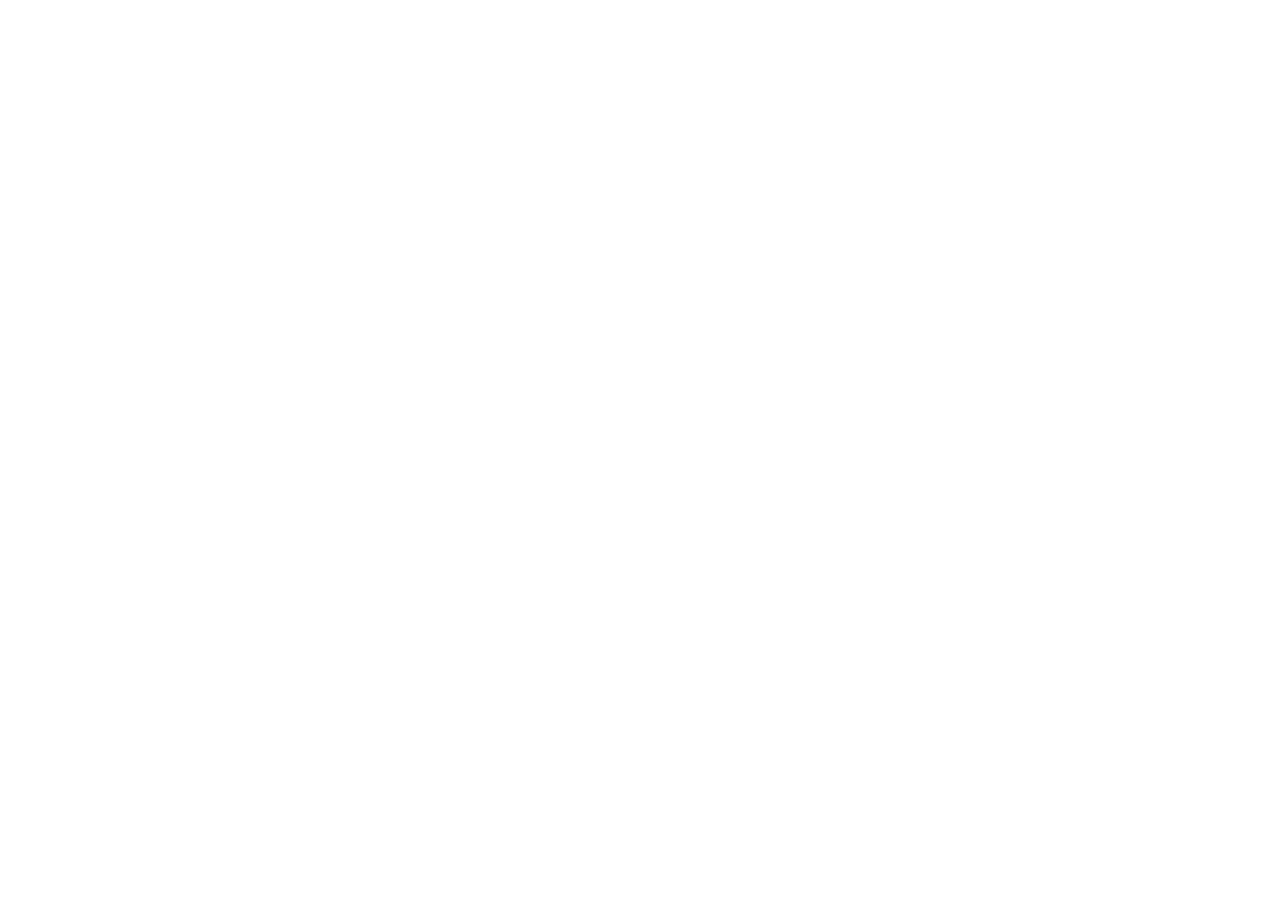
==== contact.html @ cbfb0b09 "initial site files" ====
<!DOCTYPE html>
<html lang="en">
<head>
	<meta charset="UTF-8">
	<title>Document</title>
	<link rel="stylesheet" href="assets/css/reset.css">
	<link rel="stylesheet" href="assets/css/styles.css.css">
</head>
<body>
	
</body>
</html>
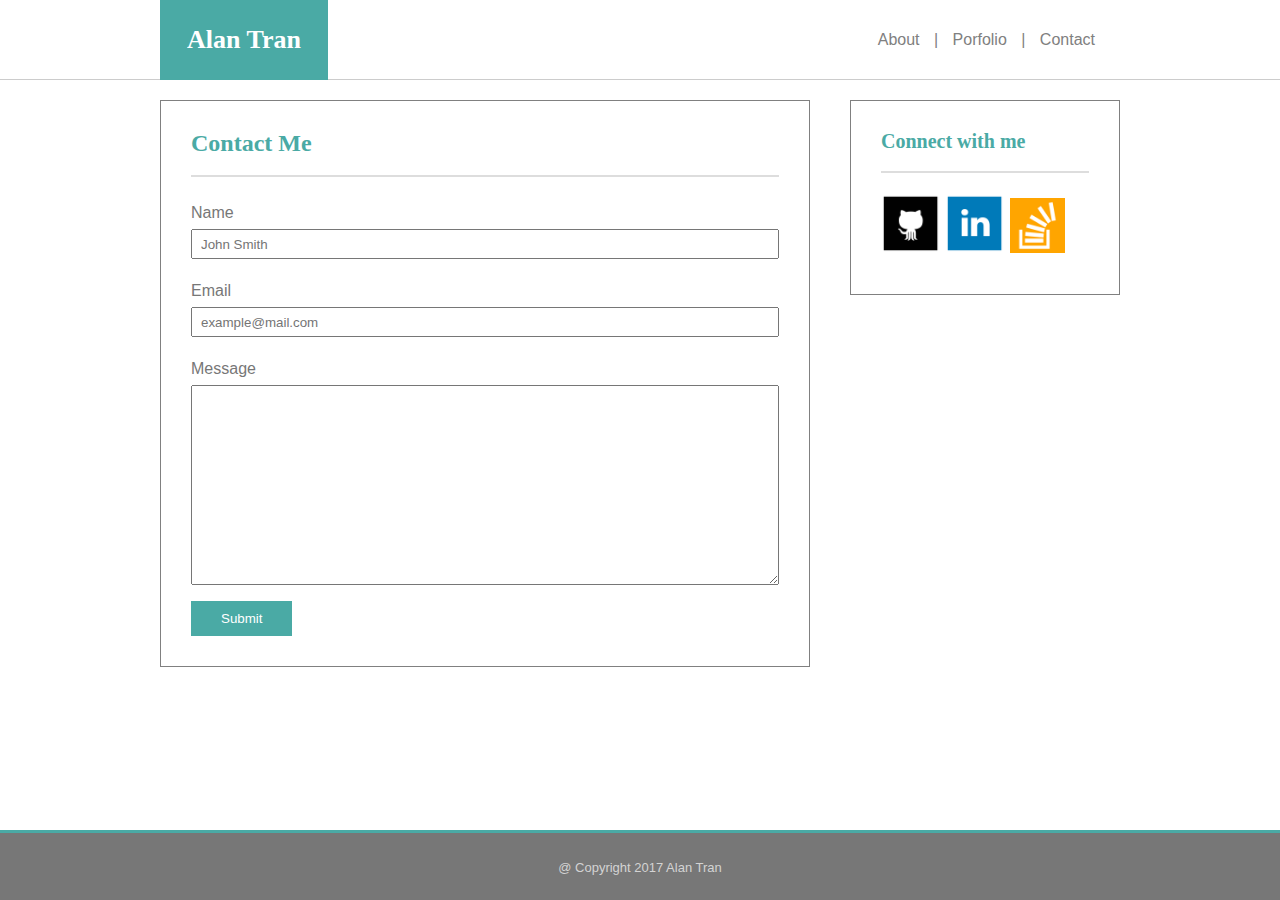
==== commit 8d82288e: "created content pages and sticky footer" ====
--- a/contact.html
+++ b/contact.html
@@ -2,11 +2,58 @@
 <html lang="en">
 <head>
 	<meta charset="UTF-8">
-	<title>Document</title>
+	<title>Basic Portfolio</title>
 	<link rel="stylesheet" href="assets/css/reset.css">
-	<link rel="stylesheet" href="assets/css/styles.css.css">
+	<link rel="stylesheet" href="assets/css/styles.css">
 </head>
 <body>
-	
+	<div class="body-content">
+		<div class="top-navigation-bar">
+			<div class="container">
+				<h1 class="my-name">Alan Tran</h1>
+				<nav class="top-navigation">
+					<a href="index.html">About</a> | 
+					<a href="portfolio.html">Porfolio</a> | 
+					<a href="contact.html">Contact</a>
+				</nav>
+			</div>
+		</div>
+		<div class="container clear">
+			<div class="main-content">
+				<div>
+					<h1>Contact Me</h1>
+				</div>
+
+				<div class="main-content-body">
+					<div class="bottom-spacer">
+						<label for="">Name</label>
+						<input type="text" class="form-control" placeholder="John Smith">
+					</div>
+					<div class="bottom-spacer">
+						<label for="">Email</label>
+						<input type="email" class="form-control" placeholder="example@mail.com">
+					</div>
+					<div class="bottom-spacer">
+						<label for="">Message</label>
+						<textarea type="" class="form-control"></textarea>
+					</div>
+					<button class="contact-me-button">Submit</button>
+				</div>
+			</div>
+			<div class="contact-me">
+				<h3>Connect with me</h3>
+				<div class="main-content-body">
+					<a href="https://github.com/alanttran"><img class="contact-me__image" src="assets/images/github.png" alt="github"></a>
+					<a href="https://www.linkedin.com/in/alantran2/"><img class="contact-me__image" src="assets/images/linkedin.png" alt="linkedin"></a>
+					<a href="#"><img class="contact-me__image contact-me__image-stackoverflow" src="assets/images/stackoverflow.png" alt="stackoverflow"></a>
+				</div>
+				
+			</div>
+		</div>
+		
+	</div>
+	<div class="footer">
+		@ Copyright 2017 Alan Tran
+	</div>
 </body>
-</html>+</html>
--- a/assets/css/styles.css
+++ b/assets/css/styles.css
@@ -0,0 +1,168 @@
+*{
+	box-sizing: border-box;
+}
+html, body {
+  height: 100%;
+  margin: 0;
+}
+body{
+	font-family: Arial, "Helvetica Neue", Helvetica, sans-serif;
+	color: #777777;
+}
+h1, h2, h3, h4, h5, h6{
+	font-family: 'Georgia', Times, Times New Roman, serif;
+	color: #4aaaa5;
+	font-weight: bold;
+}
+h1{
+	font-size: 24px;
+}
+h2{
+	font-size: 22px;
+}
+h3{
+	font-size: 20px;
+}
+h4{
+	font-size: 18px;
+}
+h5{
+	font-size: 16px;
+}
+.body-content{
+	 min-height: 100%;
+
+	  /* Equal to height of footer */
+	  /* But also accounting for potential margin-bottom of last child */
+	  margin-bottom: -100px;
+}
+.container{
+	max-width: 960px;
+	margin: 0 auto; /*center*/
+
+}
+.clear:after {
+    clear: both;
+    content: "";
+    display: table;
+}
+.top-navigation-bar{
+	border-bottom: 1px solid #ccc;
+	height: 80px;
+	width: 100%;
+	margin-bottom: 20px;
+}
+.my-name{
+	height: 80px;
+	width: auto;
+	float: left;
+	color: white;
+	font-size: 26px;
+	padding: 27px;
+	background: #4aaaa5;
+}
+.top-navigation{
+	float: right;
+	margin-top: 32px;
+	margin-right: 15px;
+	color: gray;
+}
+
+.top-navigation a{
+	color: gray;
+	padding: 0 10px;
+	text-decoration: none;
+}
+.main-content, .contact-me{
+	padding: 30px;
+	border: 1px solid gray;
+}
+.main-content{
+	width: 650px;
+	float: left;
+	margin-bottom: 25px;
+}
+.contact-me{
+	width: 270px;
+	float: right;
+}
+.main-content-body{
+	margin-top: 20px;
+	padding-top: 20px;
+	border-top: 2px solid #ddd;
+	line-height: 2;
+}
+.profile-picture{
+	float: left;
+	padding-right: 20px;
+	padding-bottom: 20px;
+	height: 150px;
+	width: 150px;
+}
+.contact-me__image{
+	width: 60px;
+	height: 60px;
+}
+.contact-me__image-stackoverflow{
+	width: 55px;
+	height: 55px;
+}
+.form-control{
+	width: 100%;
+	height: 30px;
+	display: block;
+	padding: 8px;
+}
+textarea.form-control{
+	height: 200px;
+}
+.bottom-spacer{
+	margin-bottom: 1rem;
+}
+.contact-me-button{
+	padding: 10px 30px 10px 30px;
+	color: white;
+	background: #4aaaa5;
+	border: none;
+	cursor: pointer;
+}
+.contact-me-button:active{
+	background: #337571;
+}
+.contact-me-button:hover{
+	background: #69beb9;
+}
+.portfolio-piece{
+	display: inline-block;
+	width: 47%;
+	background: green;
+	height: 200px;
+	position: relative;
+}
+.portfolio-piece:nth-child(odd){
+	margin-right: 30px;
+}
+.portfolio-peace__banner{
+	background: #4aaaa5;
+	width: 100%;
+	height: 50px;
+	padding-top: 6px;
+	position: absolute;
+	left: 0;
+	bottom:10px;
+	text-align: center;
+	color: white;
+	font-size: 18px;
+	font-family: 'Georgia', Times, Times New Roman, serif;
+}
+.footer{
+	height: 70px;
+	border-top: 3px solid #4aaaa5;
+	background: #777;
+	text-align: center;
+	color: lightgray;
+	clear: both;
+	margin-top: 30px;
+	padding-top: 28px;
+	font-size: 13px;
+}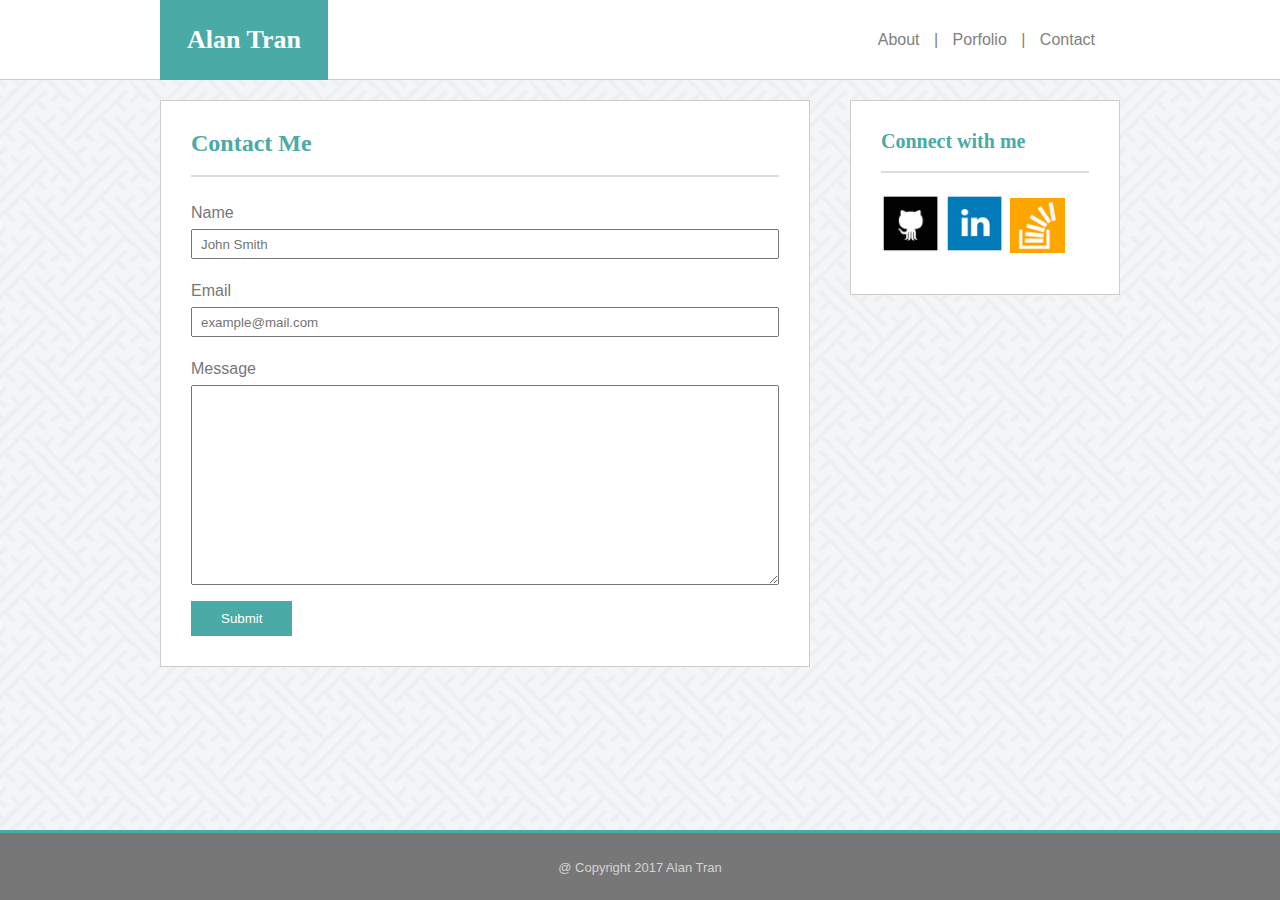
==== commit d1f4fab0: "finish assignment" ====
--- a/contact.html
+++ b/contact.html
@@ -43,9 +43,9 @@
 			<div class="contact-me">
 				<h3>Connect with me</h3>
 				<div class="main-content-body">
-					<a href="https://github.com/alanttran"><img class="contact-me__image" src="assets/images/github.png" alt="github"></a>
-					<a href="https://www.linkedin.com/in/alantran2/"><img class="contact-me__image" src="assets/images/linkedin.png" alt="linkedin"></a>
-					<a href="#"><img class="contact-me__image contact-me__image-stackoverflow" src="assets/images/stackoverflow.png" alt="stackoverflow"></a>
+					<a href="https://github.com/alanttran" target="_blank"><img class="contact-me__image" src="assets/images/github.png" alt="github"></a>
+					<a href="https://www.linkedin.com/in/alantran2/" target="_blank"><img class="contact-me__image" src="assets/images/linkedin.png" alt="linkedin"></a>
+					<a href="http://stackoverflow.com/users/1751063/user1751063" target="_blank"><img class="contact-me__image contact-me__image-stackoverflow" src="assets/images/stackoverflow.png" alt="stackoverflow" ></a>
 				</div>
 				
 			</div>
--- a/assets/css/styles.css
+++ b/assets/css/styles.css
@@ -4,6 +4,7 @@
 html, body {
   height: 100%;
   margin: 0;
+  background: url('../images/background.png');
 }
 body{
 	font-family: Arial, "Helvetica Neue", Helvetica, sans-serif;
@@ -51,6 +52,7 @@
 	height: 80px;
 	width: 100%;
 	margin-bottom: 20px;
+	background: white;
 }
 .my-name{
 	height: 80px;
@@ -75,7 +77,8 @@
 }
 .main-content, .contact-me{
 	padding: 30px;
-	border: 1px solid gray;
+	border: 1px solid #ccc;
+	background: white;
 }
 .main-content{
 	width: 650px;
@@ -102,6 +105,9 @@
 .contact-me__image{
 	width: 60px;
 	height: 60px;
+}
+.contact-me__image:hover{
+	opacity: 0.9;
 }
 .contact-me__image-stackoverflow{
 	width: 55px;
